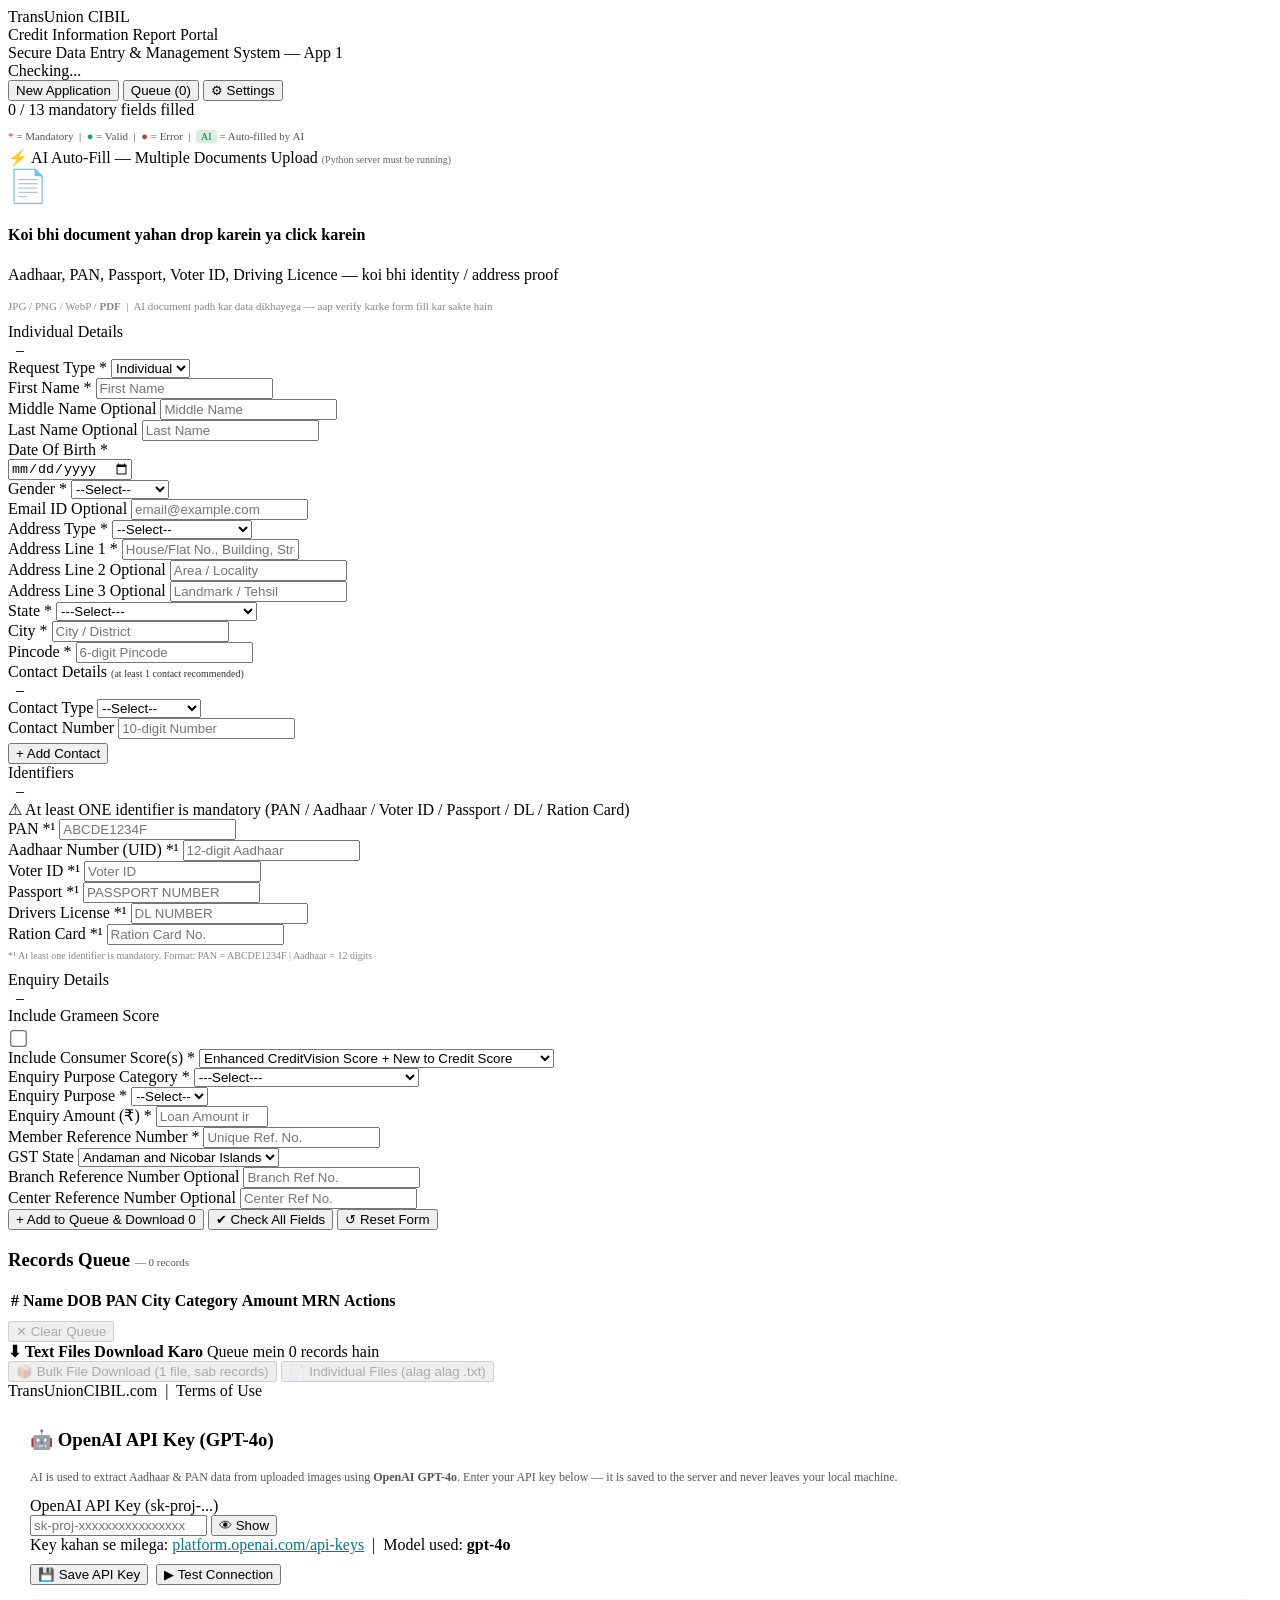
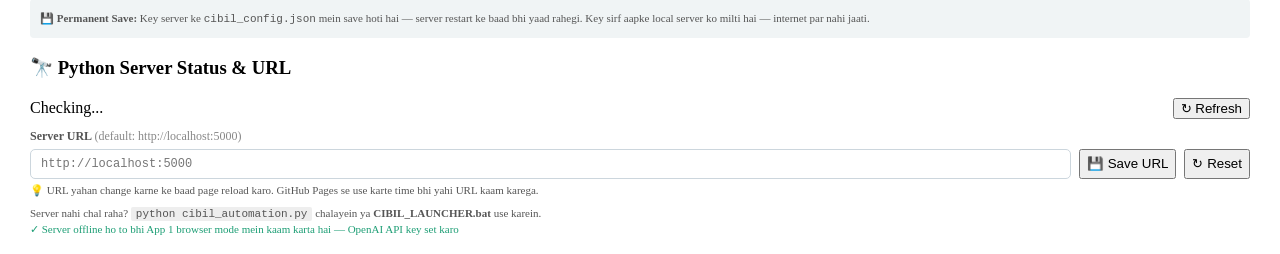
==== App1_CIBIL_Entry_Form.html @ ef6bb685 "Add files via upload" ====
﻿<!DOCTYPE html>
<html lang="en">
<head>
<meta charset="UTF-8">
<meta name="viewport" content="width=device-width, initial-scale=1.0">
<title>CIBIL Data Entry – App 1</title>
<link rel="stylesheet" href="css/common.css">
<link rel="stylesheet" href="css/app1.css">
</head>
<body>

<div class="login-gate-overlay" id="loginGate" style="display:none">
  <div class="login-gate-box">
    <h2>CIBIL Portal Login</h2>
    <p>App 2 mein login karein, phir yahan continue karein.</p>
    <div class="gate-steps">
      <div class="gate-step" id="gs1"><span class="gs-icon">&#128421;</span><span class="gs-label">Flask Server</span><span class="gs-msg" id="gs1msg">Checking...</span></div>
      <div class="gate-step" id="gs2"><span class="gs-icon">&#128274;</span><span class="gs-label">CIBIL Login</span><span class="gs-msg" id="gs2msg">Waiting...</span></div>
      <div class="gate-step" id="gs3"><span class="gs-icon">&#128241;</span><span class="gs-label">OTP</span><span class="gs-msg" id="gs3msg">Waiting...</span></div>
      <div class="gate-step" id="gs4"><span class="gs-icon">&#10003;</span><span class="gs-label">Ready</span><span class="gs-msg" id="gs4msg">Waiting...</span></div>
    </div>
    <p class="gate-hint" id="gateHint">Chrome window mein OTP enter karein.</p>
    <div class="gate-btns">
      <button class="btn-gate-skip" onclick="skipLoginGate()">Skip / Offline Mode</button>
      <button class="btn-gate-manual" onclick="skipLoginGate()" id="gateManualBtn" style="display:none">Continue to Form</button>
    </div>
  </div>
</div>

<div class="topbar">
  <div class="topbar-brand">
    <div class="topbar-logo-box">
      <span class="logo-text">TransUnion</span>
      <span class="logo-sub">CIBIL</span>
    </div>
    <div>
      <div class="brand-title">Credit Information Report Portal</div>
      <div class="brand-sub">Secure Data Entry &amp; Management System — App 1</div>
    </div>
  </div>
  <div id="srvBadge" class="srv-badge srv-chk"><div class="dot"></div> Checking...</div>
</div>

<div class="navbar">
  <div class="nav-left">
    <button class="active" id="navForm" onclick="showTab('form')">New Application</button>
    <button id="navQueue" onclick="showTab('queue');scrollToQueue()">Queue (<span id="qCount">0</span>)</button>
    <button id="navSettings" onclick="showTab('settings')">&#9881; Settings</button>
  </div>
</div>

<div class="content">

  <!-- ── VALIDATION SUMMARY BAR ── -->
  <div class="val-bar" id="valBar">
    <div class="val-progress-wrap">
      <div class="val-progress" id="valProgress" style="width:0%"></div>
    </div>
    <span class="val-count err" id="valCount">0 / 13 mandatory fields filled</span>
    <button class="toggle-err-btn" id="toggleErrBtn" onclick="toggleErrList()" style="display:none">▼ Show errors</button>
    <div class="val-errors-list" id="valErrList"></div>
  </div>

  <p style="font-size:11px;color:#555;margin-bottom:6px">
    <span style="color:#c0392b">*</span> = Mandatory &nbsp;|&nbsp;
    <span style="color:#1D9E75">●</span> = Valid &nbsp;|&nbsp;
    <span style="color:#c0392b">●</span> = Error &nbsp;|&nbsp;
    <span style="background:#d4efdf;color:#1a6b3a;padding:1px 5px;border-radius:3px;font-size:10px">AI</span> = Auto-filled by AI
  </p>

  <!-- ══════════════════════════════════════════
       AI DOCUMENT UPLOAD PANEL
  ════════════════════════════════════════════ -->
  <div class="ai-panel">
    <div class="ai-panel-title" style="justify-content:space-between">
      <span>&#9889; AI Auto-Fill &mdash; Multiple Documents Upload
        <span style="font-size:10px;font-weight:400;color:#666">(Python server must be running)</span>
      </span>
      <div style="display:flex;gap:6px;align-items:center">
        <button class="merge-trigger-btn" id="aiMergeBtn" onclick="openMergePanel()" style="display:none"
          title="Multiple documents se best data ek jagah compare karke form fill karo">
          &#128256; Smart Merge
          <span id="aiMergeBadge" style="background:rgba(255,255,255,.25);border-radius:8px;padding:1px 6px;font-size:10px"></span>
        </button>
        <button class="ai-clear-btn" onclick="clearAIFiles()" id="aiClearBtn" style="display:none">&#10005; Clear All</button>
      </div>
    </div>

    <!-- Drop Zone -->
    <label class="ai-drop-zone" id="aiDropZone" for="aiFileInput">
      <div style="font-size:32px;margin-bottom:4px">&#128196;</div>
      <h4>Koi bhi document yahan drop karein ya click karein</h4>
      <p>Aadhaar, PAN, Passport, Voter ID, Driving Licence &mdash; koi bhi identity / address proof</p>
      <p style="margin-top:4px;font-size:11px;color:#888">JPG / PNG / WebP / <strong>PDF</strong> &nbsp;|&nbsp; AI document padh kar data dikhayega &mdash; aap verify karke form fill kar sakte hain</p>
      <input type="file" id="aiFileInput" multiple accept=".jpg,.jpeg,.png,.webp,.gif,.bmp,.heic,.heif,.pdf" style="display:none">
    </label>

    <!-- File list -->
    <div class="ai-file-list" id="aiFileList"></div>

    <!-- Smart Merge Panel (rendered dynamically by JS) -->
    <div id="aiMergePanel" class="ai-merge-panel"></div>
  </div>

  <!-- ══════════════════════════════════════════
       SECTION 1 – INDIVIDUAL DETAILS
  ════════════════════════════════════════════ -->
  <div class="section">
    <div class="section-header" onclick="toggle('s1')">
      Individual Details
      <div style="display:flex;align-items:center;gap:8px">
        <span class="sec-err-badge" id="s1badge"></span>
        <span class="sec-icon" id="s1icon">–</span>
      </div>
    </div>
    <div class="section-body" id="s1">

      <div class="row col-3">
        <div class="field" id="f_request_type">
          <label>Request Type <span class="req">*</span><span class="valid-ico" id="vi_request_type"></span></label>
          <select id="request_type" onchange="validate('request_type')">
            <option value="Individual">Individual</option>
            <option value="Entity">Entity</option>
          </select>
          <span class="field-err" id="e_request_type"></span>
        </div>
      </div>

      <div class="row col-3">
        <div class="field" id="f_first_name">
          <label>First Name <span class="req">*</span><span class="valid-ico" id="vi_first_name"></span></label>
          <input type="text" id="first_name" placeholder="First Name" maxlength="50"
            oninput="liveValidate('first_name')" onblur="validate('first_name')">
          <span class="field-err" id="e_first_name"></span>
        </div>
        <div class="field" id="f_middle_name">
          <label>Middle Name <span class="opt-tag">Optional</span><span class="valid-ico" id="vi_middle_name"></span></label>
          <input type="text" id="middle_name" placeholder="Middle Name" maxlength="50"
            oninput="liveValidate('middle_name')" onblur="validate('middle_name')">
          <span class="field-err" id="e_middle_name"></span>
        </div>
        <div class="field" id="f_last_name">
          <label>Last Name <span class="opt-tag">Optional</span><span class="valid-ico" id="vi_last_name"></span></label>
          <input type="text" id="last_name" placeholder="Last Name" maxlength="50"
            oninput="liveValidate('last_name')" onblur="validate('last_name')">
          <span class="field-err" id="e_last_name"></span>
        </div>
      </div>

      <div class="row col-3">
        <div class="field" id="f_dob">
          <label>Date Of Birth <span class="req">*</span><span class="valid-ico" id="vi_dob"></span></label>
          <div class="dob-wrap">
            <input type="date" id="dob_cal" max="" onchange="syncDOB()" style="flex:1">
            <span class="dob-fmt" id="dob_display"></span>
          </div>
          <input type="hidden" id="dob">
          <span class="field-err" id="e_dob"></span>
        </div>
        <div class="field" id="f_gender">
          <label>Gender <span class="req">*</span><span class="valid-ico" id="vi_gender"></span></label>
          <select id="gender" onchange="validate('gender')">
            <option value="">--Select--</option>
            <option>Male</option><option>Female</option><option>Transgender</option>
          </select>
          <span class="field-err" id="e_gender"></span>
        </div>
        <div class="field" id="f_email">
          <label>Email ID <span class="opt-tag">Optional</span><span class="valid-ico" id="vi_email"></span></label>
          <input type="email" id="email" placeholder="email@example.com" maxlength="100"
            oninput="liveValidate('email')" onblur="validate('email')">
          <span class="field-err" id="e_email"></span>
        </div>
      </div>

      <div class="row col-1">
        <div class="field" id="f_address_type">
          <label>Address Type <span class="req">*</span><span class="valid-ico" id="vi_address_type"></span></label>
          <select id="address_type" style="max-width:280px" onchange="validate('address_type')">
            <option value="">--Select--</option>
            <option value="01">Permanent Address</option>
            <option value="02">Residence Address</option>
            <option value="03">Office Address</option>
            <option value="04">Not Categorized</option>
            <option value="05">Temporary Address</option>
          </select>
          <span class="field-err" id="e_address_type"></span>
        </div>
      </div>

      <div class="row col-3">
        <div class="field" id="f_addr1">
          <label>Address Line 1 <span class="req">*</span><span class="valid-ico" id="vi_addr1"></span></label>
          <input type="text" id="addr1" placeholder="House/Flat No., Building, Street" maxlength="100"
            oninput="liveValidate('addr1')" onblur="validate('addr1')">
          <span class="field-err" id="e_addr1"></span>
        </div>
        <div class="field" id="f_addr2">
          <label>Address Line 2 <span class="opt-tag">Optional</span><span class="valid-ico" id="vi_addr2"></span></label>
          <input type="text" id="addr2" placeholder="Area / Locality" maxlength="100"
            oninput="liveValidate('addr2')" onblur="validate('addr2')">
          <span class="field-err" id="e_addr2"></span>
        </div>
        <div class="field" id="f_addr3">
          <label>Address Line 3 <span class="opt-tag">Optional</span><span class="valid-ico" id="vi_addr3"></span></label>
          <input type="text" id="addr3" placeholder="Landmark / Tehsil" maxlength="100"
            oninput="liveValidate('addr3')" onblur="validate('addr3')">
          <span class="field-err" id="e_addr3"></span>
        </div>
      </div>

      <div class="row col-3">
        <div class="field" id="f_state">
          <label>State <span class="req">*</span><span class="valid-ico" id="vi_state"></span></label>
          <select id="state" onchange="validate('state')">
            <option value="">---Select---</option>
            <option value="35">Andaman and Nicobar Islands</option><option value="28">Andhra Pradesh</option>
            <option value="12">Arunachal Pradesh</option><option value="18">Assam</option>
            <option value="10">Bihar</option><option value="22">Chandigarh</option>
            <option value="04">Chhattisgarh</option><option value="26">Dadra and Nagar Haveli</option>
            <option value="25">Daman and Diu</option><option value="30">Goa</option>
            <option value="24">Gujarat</option><option value="06">Haryana</option>
            <option value="02">Himachal Pradesh</option><option value="01">Jammu and Kashmir</option>
            <option value="20">Jharkhand</option><option value="29">Karnataka</option>
            <option value="32">Kerala</option><option value="31">Lakshadweep</option>
            <option value="23">Madhya Pradesh</option><option value="27">Maharashtra</option>
            <option value="14">Manipur</option><option value="17">Meghalaya</option>
            <option value="15">Mizoram</option><option value="13">Nagaland</option>
            <option value="07">New Delhi</option><option value="21">Orissa</option>
            <option value="34">Puducherry</option><option value="03">Punjab</option>
            <option value="08">Rajasthan</option><option value="11">Sikkim</option>
            <option value="33">Tamil Nadu</option><option value="36">Telangana</option>
            <option value="16">Tripura</option><option value="09">Uttar Pradesh</option>
            <option value="05">Uttarakhand</option><option value="19">West Bengal</option>
            <option value="38">Ladakh</option><option value="99">APO Address</option>
          </select>
          <span class="field-err" id="e_state"></span>
        </div>
        <div class="field" id="f_city">
          <label>City <span class="req">*</span><span class="valid-ico" id="vi_city"></span></label>
          <input type="text" id="city" placeholder="City / District" maxlength="50"
            oninput="liveValidate('city')" onblur="validate('city')">
          <span class="field-err" id="e_city"></span>
        </div>
        <div class="field" id="f_pincode">
          <label>Pincode <span class="req">*</span><span class="valid-ico" id="vi_pincode"></span></label>
          <input type="text" id="pincode" placeholder="6-digit Pincode" maxlength="6"
            oninput="this.value=this.value.replace(/\D/g,'');liveValidate('pincode')" onblur="validate('pincode')">
          <span class="field-err" id="e_pincode"></span>
        </div>
      </div>

    </div>
  </div>

  <!-- ══════════════════════════════════════════
       SECTION 2 – CONTACT DETAILS
  ════════════════════════════════════════════ -->
  <div class="section">
    <div class="section-header" onclick="toggle('s2')">
      Contact Details <span style="font-size:10px;font-weight:400;opacity:.8">(at least 1 contact recommended)</span>
      <div style="display:flex;align-items:center;gap:8px">
        <span class="sec-err-badge" id="s2badge"></span>
        <span class="sec-icon" id="s2icon">–</span>
      </div>
    </div>
    <div class="section-body" id="s2">
      <div id="contactsContainer">
        <div class="contact-row" data-idx="0">
          <div class="field" id="f_ctype_0">
            <label>Contact Type</label>
            <select class="ctype" onchange="validateContact(0)">
              <option value="">--Select--</option>
              <option>Mobile Phone</option><option>Home Phone</option><option>Office Phone</option>
            </select>
            <span class="field-err" id="e_ctype_0"></span>
          </div>
          <div class="field" id="f_cnum_0">
            <label>Contact Number</label>
            <input type="text" class="cnum" placeholder="10-digit Number" maxlength="15"
              oninput="this.value=this.value.replace(/\D/g,'');validateContact(0)" onblur="validateContact(0)">
            <span class="field-err" id="e_cnum_0"></span>
          </div>
          <div></div>
        </div>
      </div>
      <button class="btn btn-yellow small-btn" onclick="addContact()" style="margin-top:4px">+ Add Contact</button>
    </div>
  </div>

  <!-- ══════════════════════════════════════════
       SECTION 3 – IDENTIFIERS
  ════════════════════════════════════════════ -->
  <div class="section">
    <div class="section-header" onclick="toggle('s3')">
      Identifiers
      <div style="display:flex;align-items:center;gap:8px">
        <span class="sec-err-badge" id="s3badge"></span>
        <span class="sec-icon" id="s3icon">–</span>
      </div>
    </div>
    <div class="section-body" id="s3">

      <!-- Identifier requirement note -->
      <div class="id-note" id="idNote">
        ⚠ At least ONE identifier is mandatory (PAN / Aadhaar / Voter ID / Passport / DL / Ration Card)
      </div>

      <div class="id-grid">
        <div class="field" id="f_pan">
          <label>PAN <span class="req">*¹</span><span class="valid-ico" id="vi_pan"></span></label>
          <input type="text" id="pan" placeholder="ABCDE1234F" maxlength="10"
            style="text-transform:uppercase"
            oninput="this.value=this.value.toUpperCase();liveValidate('pan')" onblur="validate('pan')">
          <span class="field-err" id="e_pan"></span>
        </div>
        <div class="field" id="f_aadhaar">
          <label>Aadhaar Number (UID) <span class="req">*¹</span><span class="valid-ico" id="vi_aadhaar"></span></label>
          <input type="text" id="aadhaar" placeholder="12-digit Aadhaar" maxlength="12"
            oninput="this.value=this.value.replace(/\D/g,'');liveValidate('aadhaar')" onblur="validate('aadhaar')">
          <span class="field-err" id="e_aadhaar"></span>
        </div>
        <div class="field" id="f_voter_id">
          <label>Voter ID <span class="req">*¹</span><span class="valid-ico" id="vi_voter_id"></span></label>
          <input type="text" id="voter_id" placeholder="Voter ID" maxlength="20"
            oninput="liveValidate('voter_id')" onblur="validate('voter_id')">
          <span class="field-err" id="e_voter_id"></span>
        </div>
        <div class="field" id="f_passport">
          <label>Passport <span class="req">*¹</span><span class="valid-ico" id="vi_passport"></span></label>
          <input type="text" id="passport" placeholder="Passport Number" maxlength="15"
            style="text-transform:uppercase"
            oninput="this.value=this.value.toUpperCase();liveValidate('passport')" onblur="validate('passport')">
          <span class="field-err" id="e_passport"></span>
        </div>
        <div class="field" id="f_dl_number">
          <label>Drivers License <span class="req">*¹</span><span class="valid-ico" id="vi_dl_number"></span></label>
          <input type="text" id="dl_number" placeholder="DL Number" maxlength="20"
            style="text-transform:uppercase"
            oninput="this.value=this.value.toUpperCase();liveValidate('dl_number')" onblur="validate('dl_number')">
          <span class="field-err" id="e_dl_number"></span>
        </div>
        <div class="field" id="f_ration_card">
          <label>Ration Card <span class="req">*¹</span><span class="valid-ico" id="vi_ration_card"></span></label>
          <input type="text" id="ration_card" placeholder="Ration Card No." maxlength="20"
            oninput="liveValidate('ration_card')" onblur="validate('ration_card')">
          <span class="field-err" id="e_ration_card"></span>
        </div>
      </div>
      <p style="font-size:10px;color:#888;margin-top:5px">*¹ At least one identifier is mandatory. Format: PAN = ABCDE1234F | Aadhaar = 12 digits</p>
    </div>
  </div>

  <!-- ══════════════════════════════════════════
       SECTION 4 – ENQUIRY DETAILS
  ════════════════════════════════════════════ -->
  <div class="section">
    <div class="section-header" onclick="toggle('s4')">
      Enquiry Details
      <div style="display:flex;align-items:center;gap:8px">
        <span class="sec-err-badge" id="s4badge"></span>
        <span class="sec-icon" id="s4icon">–</span>
      </div>
    </div>
    <div class="section-body" id="s4">

      <div class="row col-2">
        <div class="field">
          <label>Include Grameen Score</label>
          <div style="margin-top:4px"><input type="checkbox" id="grameen_score" style="width:auto;transform:scale(1.3)"></div>
        </div>
        <div class="field" id="f_consumer_score">
          <label>Include Consumer Score(s) <span class="req">*</span><span class="valid-ico" id="vi_consumer_score"></span></label>
          <select id="consumer_score" onchange="validate('consumer_score')">
            <option value="">--Select--</option>
            <option value="28">Enhanced CreditVision Score with this report</option>
            <option value="30" selected>Enhanced CreditVision Score + New to Credit Score</option>
            <option value="29">Enhanced CreditVision Score + Personal Loan Score</option>
            <option value="31">Enhanced CreditVision + Personal Loan + New to Credit</option>
            <option value="00">Do not include any score</option>
          </select>
          <span class="field-err" id="e_consumer_score"></span>
        </div>
      </div>

      <div class="row col-2">
        <div class="field" id="f_enq_category">
          <label>Enquiry Purpose Category <span class="req">*</span><span class="valid-ico" id="vi_enq_category"></span></label>
          <select id="enq_category" onchange="updatePurpose();validate('enq_category')">
            <option value="">---Select---</option>
            <option value="1,1">Agriculture &amp; PSL Loans</option>
            <option value="2,1">Auto or Two/Three Wheeler Loans</option>
            <option value="3,1">Business or Commercial Loans</option>
            <option value="4,0">Dispute Redressal</option>
            <option value="5,0">Housing or Property Loans</option>
            <option value="6,1">Loans Against Collateral</option>
            <option value="8,0">Others</option>
            <option value="9,0">Personal or Consumer Loans</option>
          </select>
          <span class="field-err" id="e_enq_category"></span>
        </div>
        <div class="field" id="f_enq_purpose">
          <label>Enquiry Purpose <span class="req">*</span><span class="valid-ico" id="vi_enq_purpose"></span></label>
          <select id="enq_purpose" onchange="validate('enq_purpose')">
            <option value="">--Select--</option>
          </select>
          <span class="field-err" id="e_enq_purpose"></span>
        </div>
      </div>

      <div class="row col-2">
        <div class="field" id="f_enq_amount">
          <label>Enquiry Amount (₹) <span class="req">*</span><span class="valid-ico" id="vi_enq_amount"></span></label>
          <input type="number" id="enq_amount" placeholder="Loan Amount in INR" min="1" max="9999999999"
            oninput="liveValidate('enq_amount')" onblur="validate('enq_amount')">
          <span class="field-err" id="e_enq_amount"></span>
        </div>
        <div class="field" id="f_mrn">
          <label>Member Reference Number <span class="req">*</span><span class="valid-ico" id="vi_mrn"></span></label>
          <input type="text" id="mrn" placeholder="Unique Ref. No." maxlength="50"
            oninput="liveValidate('mrn')" onblur="validate('mrn')">
          <span class="field-err" id="e_mrn"></span>
        </div>
      </div>

      <div class="row col-3">
        <div class="field" id="f_gst_state">
          <label>GST State <span class="valid-ico" id="vi_gst_state"></span></label>
          <select id="gst_state">
            <option value="35" selected>Andaman and Nicobar Islands</option>
            <option value="28">Andhra Pradesh</option><option value="12">Arunachal Pradesh</option>
            <option value="18">Assam</option><option value="10">Bihar</option>
            <option value="22">Chandigarh</option><option value="04">Chhattisgarh</option>
            <option value="26">Dadra and Nagar Haveli</option><option value="25">Daman and Diu</option>
            <option value="30">Goa</option><option value="24">Gujarat</option>
            <option value="06">Haryana</option><option value="02">Himachal Pradesh</option>
            <option value="01">Jammu and Kashmir</option><option value="20">Jharkhand</option>
            <option value="29">Karnataka</option><option value="32">Kerala</option>
            <option value="31">Lakshadweep</option><option value="23">Madhya Pradesh</option>
            <option value="27">Maharashtra</option><option value="14">Manipur</option>
            <option value="17">Meghalaya</option><option value="15">Mizoram</option>
            <option value="13">Nagaland</option><option value="07">New Delhi</option>
            <option value="21">Orissa</option><option value="34">Puducherry</option>
            <option value="03">Punjab</option><option value="08">Rajasthan</option>
            <option value="11">Sikkim</option><option value="33">Tamil Nadu</option>
            <option value="36">Telangana</option><option value="16">Tripura</option>
            <option value="09">Uttar Pradesh</option><option value="05">Uttarakhand</option>
            <option value="19">West Bengal</option><option value="38">Ladakh</option>
            <option value="99">APO Address</option>
          </select>
        </div>
        <div class="field" id="f_brn">
          <label>Branch Reference Number <span class="opt-tag">Optional</span></label>
          <input type="text" id="brn" placeholder="Branch Ref No." maxlength="50">
        </div>
        <div class="field" id="f_crn">
          <label>Center Reference Number <span class="opt-tag">Optional</span></label>
          <input type="text" id="crn" placeholder="Center Ref No." maxlength="50">
        </div>
      </div>

    </div>
  </div>

  <!-- ── ACTION BUTTONS ── -->
  <div class="actions-bar">
    <button class="btn btn-yellow" id="submitBtn" onclick="addToQueue()">
      + Add to Queue &amp; Download
      <span class="err-count-badge" id="errCountBadge">0</span>
    </button>
    <button class="btn btn-teal" onclick="validateAll(true)">✔ Check All Fields</button>
    <button class="btn btn-teal" onclick="resetForm()">↺ Reset Form</button>
  </div>
  <div id="globalMsg"></div>

  <!-- ── QUEUE TABLE ── -->
  <div class="queue-section" id="queueSection">
    <h3>Records Queue <span id="recordCount" style="font-weight:400;font-size:11px;color:#555">— 0 records</span></h3>
    <div style="overflow-x:auto">
      <table class="queue-table">
        <thead><tr>
          <th>#</th><th>Name</th><th>DOB</th><th>PAN</th><th>City</th>
          <th>Category</th><th>Amount</th><th>MRN</th><th>Actions</th>
        </tr></thead>
        <tbody id="queueBody"></tbody>
      </table>
    </div>
    <p id="emptyQueue" style="text-align:center;padding:14px;color:#999;display:none">No records yet.</p>
    <div class="actions-bar" style="margin-top:8px">
      <button class="btn btn-red" onclick="clearQueue()" id="clrBtn" disabled>✕ Clear Queue</button>
    </div>
  </div>

  <!-- ── DOWNLOAD BANNER ── -->
  <div class="download-banner" id="downloadBanner">
    <div class="dl-info">
      <strong>&#11015; Text Files Download Karo</strong>
      <span id="dlBannerCount">Queue mein 0 records hain</span>
    </div>
    <div class="dl-btns">
      <button class="btn-download-all" id="dlAllBtn" onclick="downloadAll()" disabled>
        &#128230; Bulk File Download (1 file, sab records)
      </button>
      <button class="btn-download-indiv" id="dlIndivBtn" onclick="downloadAllIndividual()" disabled>
        &#128196; Individual Files (alag alag .txt)
      </button>
    </div>
  </div>

</div>
<div class="footer">TransUnionCIBIL.com &nbsp;|&nbsp; Terms of Use</div>

<script src="js/config.js"></script>
<script src="js/app1.js"></script>

<!-- ══════════════ SETTINGS PANEL ══════════════ -->
<div id="settingsPanel" style="max-width:1220px;margin:0 auto;padding:10px 14px">

  <div class="settings-card">
    <h3>&#129302; OpenAI API Key (GPT-4o)</h3>
    <p style="font-size:12px;color:#555;margin-bottom:12px">
      AI is used to extract Aadhaar &amp; PAN data from uploaded images using <strong>OpenAI GPT-4o</strong>.
      Enter your API key below — it is saved to the server and never leaves your local machine.
    </p>

    <!-- Saved key bar -->
    <div id="savedKeyBar" style="display:none;align-items:center;gap:10px;background:#e8f7f0;border:1px solid #1D9E75;border-radius:5px;padding:8px 12px;font-size:12px;color:#1a6b3a;margin-bottom:12px">
      <span id="savedKeyText"></span>
      <span style="margin-left:auto;font-size:11px;color:#555">Naya key dalne ke liye neeche field mein type karein</span>
    </div>

    <div class="api-field">
      <label>OpenAI API Key (sk-proj-...)</label>
      <div class="api-input-row">
        <input type="password" id="openaiKeyInput" placeholder="sk-proj-xxxxxxxxxxxxxxxx" autocomplete="off">
        <button class="show-key-btn" onclick="toggleKeyVis('openaiKeyInput',this)">&#128065; Show</button>
      </div>
      <div class="api-hint">
        Key kahan se milega: <a href="https://platform.openai.com/api-keys" target="_blank" style="color:#007B8A">platform.openai.com/api-keys</a>
        &nbsp;|&nbsp; Model used: <strong>gpt-4o</strong>
      </div>
    </div>

    <!-- Status row -->
    <div id="apiStatusRow" class="api-status-row api-idle" style="display:none">
      <span id="apiStatusText">–</span>
    </div>

    <!-- Action buttons -->
    <div style="display:flex;gap:8px;margin-top:10px;flex-wrap:wrap;align-items:center">
      <button class="save-api-btn" onclick="saveApiKey()">&#128190; Save API Key</button>
      <button class="test-api-btn" onclick="testApiKey()">&#9654; Test Connection</button>
      <span id="saveMsg" style="font-size:12px;color:#1D9E75;display:none">&#10003; Saved!</span>
    </div>

    <div style="background:#f0f4f5;border-radius:4px;padding:10px;margin-top:14px;font-size:11px;color:#555;line-height:1.7">
      <strong>&#128190; Permanent Save:</strong> Key server ke <code>cibil_config.json</code> mein save hoti hai — server restart ke baad bhi yaad rahegi.
      Key sirf aapke local server ko milti hai — internet par nahi jaati.
    </div>
  </div>

  <!-- Server Status card -->
  <div class="settings-card">
    <h3>&#128301; Python Server Status &amp; URL</h3>
    <div style="display:flex;align-items:center;gap:10px;flex-wrap:wrap;margin-bottom:10px">
      <div id="settSrvStatus" class="api-status-row api-idle" style="flex:1;min-width:200px">Checking...</div>
      <button class="test-api-btn" onclick="checkServerSettings()">&#8635; Refresh</button>
    </div>

    <!-- Server URL setting -->
    <div style="margin-bottom:10px">
      <label style="font-size:12px;font-weight:600;color:#555;display:block;margin-bottom:5px">
        Server URL <span style="font-weight:400;color:#888">(default: http://localhost:5000)</span>
      </label>
      <div style="display:flex;gap:8px;flex-wrap:wrap">
        <input type="text" id="serverUrlSetting" placeholder="http://localhost:5000"
               style="flex:1;min-width:200px;padding:7px 10px;border:1.5px solid #ccd6dd;border-radius:5px;font-size:12px;font-family:monospace">
        <button class="save-api-btn" onclick="saveServerUrlSetting()">&#128190; Save URL</button>
        <button class="test-api-btn" onclick="resetServerUrl()">&#8635; Reset</button>
      </div>
      <div style="margin-top:5px;font-size:11px;color:#555">
        &#128161; URL yahan change karne ke baad page reload karo. GitHub Pages se use karte time bhi yahi URL kaam karega.
      </div>
    </div>

    <div style="font-size:11px;color:#555">
      Server nahi chal raha? <code style="background:#eee;padding:1px 5px;border-radius:2px">python cibil_automation.py</code> chalayein ya <strong>CIBIL_LAUNCHER.bat</strong> use karein.<br>
      <span style="color:#1D9E75;margin-top:3px;display:block">&#10003; Server offline ho to bhi App 1 browser mode mein kaam karta hai — OpenAI API key set karo</span>
    </div>
  </div>

</div>
<!-- ══════════════ /SETTINGS PANEL ══════════════ -->

</body>
</html>
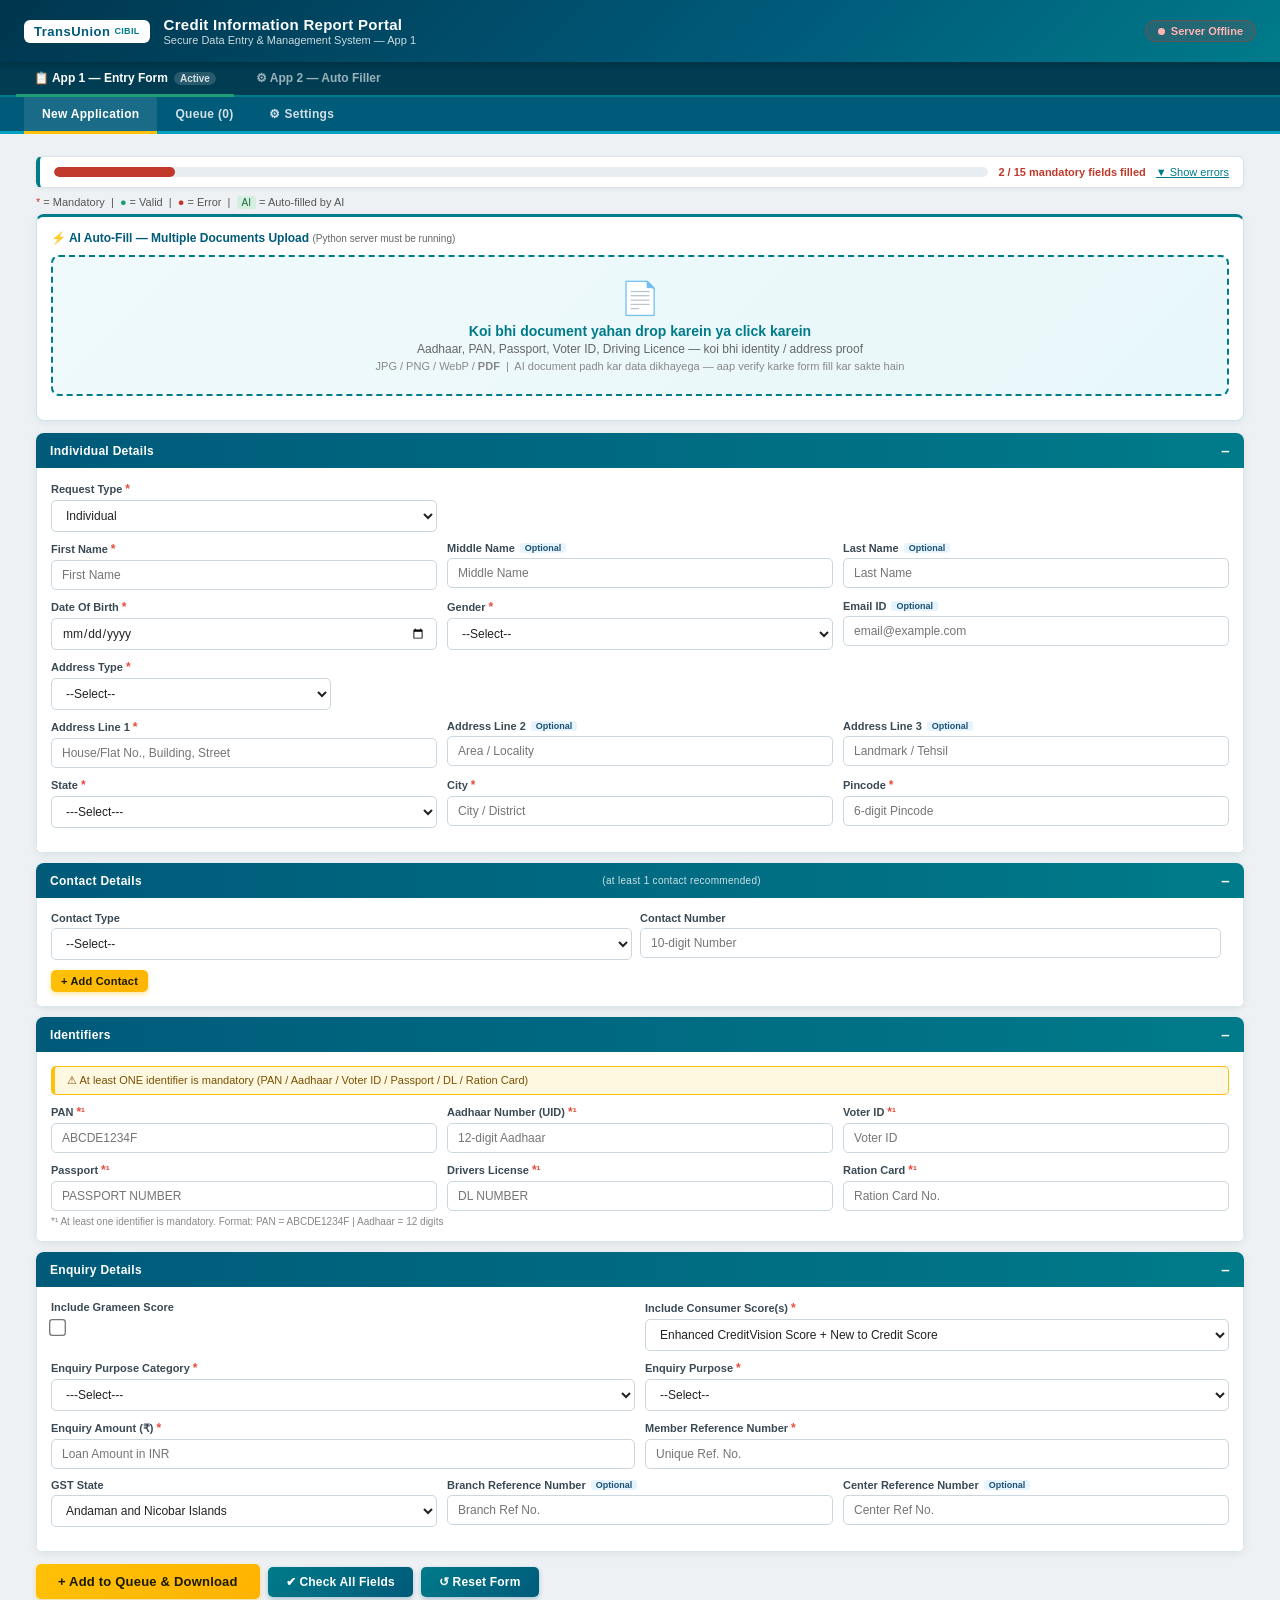
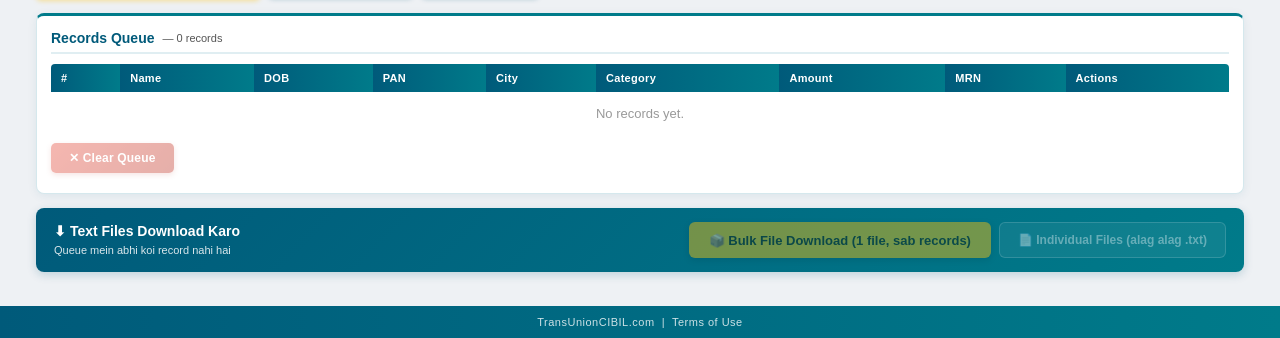
==== commit 05e60287: "Feature: App1→App2 direct data push, tab switcher, no auto-download - Remove auto-download on addToQ" ====
--- a/App1_CIBIL_Entry_Form.html
+++ b/App1_CIBIL_Entry_Form.html
@@ -39,6 +39,17 @@
     </div>
   </div>
   <div id="srvBadge" class="srv-badge srv-chk"><div class="dot"></div> Checking...</div>
+</div>
+
+<div class="app-switcher">
+  <a href="App1_CIBIL_Entry_Form.html" class="active">
+    &#128203; App 1 &mdash; Entry Form
+    <span class="app-badge">Active</span>
+  </a>
+  <a href="App2_CIBIL_Auto_Filler.html" id="switchToApp2Tab">
+    &#9881; App 2 &mdash; Auto Filler
+    <span class="q-badge" id="app2QueueBadge" style="display:none">0</span>
+  </a>
 </div>
 
 <div class="navbar">
--- a/css/common.css
+++ b/css/common.css
@@ -0,0 +1,40 @@
+/* ─────────────────────────────────────────────
+   common.css  —  Shared base styles
+   CIBIL Generation Tool  |  App1 + App2
+───────────────────────────────────────────── */
+
+*{box-sizing:border-box;margin:0;padding:0}
+
+/* ── App Switcher Tabs (shown on both App1 & App2) ── */
+.app-switcher{
+  display:flex;background:#003d52;border-bottom:2px solid #007B8A;
+  padding:0 16px;gap:4px;
+}
+.app-switcher a{
+  display:inline-flex;align-items:center;gap:6px;
+  padding:9px 18px;font-size:12px;font-weight:700;
+  color:rgba(255,255,255,.6);text-decoration:none;
+  border-bottom:3px solid transparent;margin-bottom:-2px;
+  transition:color .2s,border-color .2s;white-space:nowrap;
+}
+.app-switcher a:hover{color:#fff;border-bottom-color:rgba(255,255,255,.3)}
+.app-switcher a.active{color:#fff;border-bottom-color:#1D9E75}
+.app-switcher .app-badge{
+  font-size:10px;padding:1px 6px;border-radius:10px;
+  background:rgba(255,255,255,.15);color:rgba(255,255,255,.8);
+  font-weight:600;
+}
+.app-switcher .q-badge{
+  min-width:18px;height:18px;border-radius:9px;
+  background:#1D9E75;color:#fff;font-size:10px;font-weight:700;
+  display:inline-flex;align-items:center;justify-content:center;padding:0 4px;
+}
+
+/* ── Spinner (used in App1 AI extract) ── */
+.spinner{
+  display:inline-block;width:12px;height:12px;
+  border:2px solid #ccc;border-top-color:#007B8A;
+  border-radius:50%;animation:spin .7s linear infinite;
+  vertical-align:middle;margin-right:3px
+}
+@keyframes spin{to{transform:rotate(360deg)}}
--- a/css/app1.css
+++ b/css/app1.css
@@ -0,0 +1,659 @@
+/* ─────────────────────────────────────────────
+   app1.css  —  App1: CIBIL Data Entry Form
+   TransUnion CIBIL Professional Theme
+───────────────────────────────────────────── */
+
+body {
+  font-family: 'Segoe UI', Arial, sans-serif;
+  background: #eef1f4;
+  color: #1a1a2e;
+  font-size: 13px;
+  min-height: 100vh;
+}
+
+/* ══════════════════════════════════════════
+   TOP BAR — CIBIL Brand Header
+══════════════════════════════════════════ */
+.topbar {
+  background: linear-gradient(135deg, #00364e 0%, #005a7a 60%, #007B8A 100%);
+  color: #fff;
+  padding: 0 24px;
+  display: flex;
+  align-items: center;
+  justify-content: space-between;
+  height: 62px;
+  box-shadow: 0 2px 8px rgba(0,0,0,.25);
+  position: sticky;
+  top: 0;
+  z-index: 100;
+}
+.topbar-brand {
+  display: flex;
+  align-items: center;
+  gap: 14px;
+}
+.topbar-logo-box {
+  background: #fff;
+  border-radius: 6px;
+  padding: 4px 10px;
+  display: flex;
+  align-items: center;
+  gap: 4px;
+}
+.topbar-logo-box .logo-text {
+  font-size: 13px;
+  font-weight: 900;
+  color: #005a7a;
+  letter-spacing: .5px;
+}
+.topbar-logo-box .logo-sub {
+  font-size: 9px;
+  color: #007B8A;
+  font-weight: 700;
+  letter-spacing: .3px;
+  display: block;
+  line-height: 1;
+}
+.topbar .brand-title {
+  font-size: 15px;
+  font-weight: 700;
+  letter-spacing: .3px;
+}
+.topbar .brand-sub {
+  font-size: 11px;
+  opacity: .8;
+  margin-top: 1px;
+}
+
+/* Server badge */
+.srv-badge {
+  display: inline-flex;
+  align-items: center;
+  gap: 6px;
+  font-size: 11px;
+  padding: 4px 12px;
+  border-radius: 20px;
+  border: 1px solid;
+  font-weight: 600;
+}
+.srv-ok  { background: rgba(29,158,117,.18); color: #a8ffd8; border-color: rgba(29,158,117,.4); }
+.srv-err { background: rgba(192,57,43,.18);  color: #ffb3b3; border-color: rgba(192,57,43,.4); }
+.srv-chk { background: rgba(255,193,7,.15);  color: #ffe082; border-color: rgba(255,193,7,.4); }
+.dot { width: 7px; height: 7px; border-radius: 50%; background: currentColor; flex-shrink: 0; }
+
+/* ══════════════════════════════════════════
+   NAVBAR
+══════════════════════════════════════════ */
+.navbar {
+  background: #005a7a;
+  padding: 0 24px;
+  display: flex;
+  align-items: center;
+  justify-content: space-between;
+  border-bottom: 3px solid #00a3c4;
+}
+.nav-left { display: flex; gap: 0; }
+.navbar button {
+  background: none;
+  border: none;
+  color: rgba(255,255,255,.82);
+  padding: 10px 18px;
+  cursor: pointer;
+  font-size: 12px;
+  font-weight: 600;
+  letter-spacing: .3px;
+  border-bottom: 3px solid transparent;
+  margin-bottom: -3px;
+  transition: all .2s;
+}
+.navbar button:hover { color: #fff; background: rgba(255,255,255,.08); }
+.navbar button.active {
+  color: #fff;
+  border-bottom-color: #FFC107;
+  background: rgba(255,255,255,.1);
+}
+
+/* ══════════════════════════════════════════
+   CONTENT WRAPPER
+══════════════════════════════════════════ */
+.content {
+  max-width: 1240px;
+  margin: 0 auto;
+  padding: 14px 16px;
+}
+
+/* ══════════════════════════════════════════
+   VALIDATION SUMMARY BAR
+══════════════════════════════════════════ */
+.val-bar {
+  display: flex;
+  align-items: center;
+  gap: 10px;
+  background: #fff;
+  border: 1px solid #dce3ea;
+  border-left: 4px solid #007B8A;
+  border-radius: 6px;
+  padding: 9px 14px;
+  margin: 8px 0;
+  flex-wrap: wrap;
+  box-shadow: 0 1px 4px rgba(0,0,0,.06);
+}
+.val-progress-wrap {
+  flex: 1;
+  min-width: 180px;
+  background: #e8edf2;
+  border-radius: 8px;
+  height: 10px;
+  overflow: hidden;
+}
+.val-progress {
+  height: 100%;
+  border-radius: 8px;
+  background: #c0392b;
+  transition: width .3s, background .3s;
+}
+.val-progress.good { background: #1D9E75; }
+.val-progress.mid  { background: #e67e22; }
+.val-count { font-size: 11px; font-weight: 700; white-space: nowrap; }
+.val-count.err { color: #c0392b; }
+.val-count.ok  { color: #1D9E75; }
+.val-errors-list { width: 100%; display: none; margin-top: 4px; }
+.val-errors-list.show { display: block; }
+.val-err-item { font-size: 11px; color: #c0392b; cursor: pointer; padding: 1px 0; text-decoration: underline dotted; }
+.val-err-item:hover { color: #922b21; }
+.toggle-err-btn { font-size: 11px; color: #007B8A; cursor: pointer; white-space: nowrap; text-decoration: underline; background: none; border: none; }
+
+/* ══════════════════════════════════════════
+   AI UPLOAD PANEL
+══════════════════════════════════════════ */
+.ai-panel {
+  background: #fff;
+  border: 1px solid #cce4ea;
+  border-top: 3px solid #007B8A;
+  border-radius: 8px;
+  padding: 14px;
+  margin-bottom: 12px;
+  box-shadow: 0 2px 8px rgba(0,91,122,.08);
+}
+.ai-panel-title {
+  display: flex;
+  align-items: center;
+  gap: 7px;
+  font-size: 12px;
+  font-weight: 700;
+  color: #005a7a;
+  margin-bottom: 10px;
+}
+
+/* Drop Zone */
+.ai-drop-zone {
+  display: block;
+  border: 2px dashed #007B8A;
+  border-radius: 8px;
+  padding: 22px 16px;
+  text-align: center;
+  background: linear-gradient(135deg, #f0fafc 0%, #e8f7fa 100%);
+  cursor: pointer;
+  transition: background .2s, border-color .2s;
+  user-select: none;
+}
+.ai-drop-zone:hover, .ai-drop-zone.drag-over {
+  background: #d4eff5;
+  border-color: #005566;
+}
+.ai-drop-zone h4 { color: #007B8A; font-size: 14px; margin: 6px 0 3px; }
+.ai-drop-zone p { color: #666; font-size: 12px; }
+
+/* File list */
+.ai-file-list { display: flex; flex-direction: column; gap: 8px; margin-top: 10px; }
+.ai-file-row {
+  background: #fff;
+  border: 1px solid #cce4e8;
+  border-radius: 8px;
+  padding: 8px 10px;
+  display: flex;
+  flex-direction: column;
+  gap: 0;
+}
+.ai-row-top { display: flex; align-items: center; gap: 10px; }
+.ai-file-thumb {
+  flex-shrink: 0; width: 52px; height: 40px;
+  border-radius: 4px; overflow: hidden;
+  background: #eee; display: flex; align-items: center; justify-content: center;
+}
+.ai-thumb-img { width: 100%; height: 100%; object-fit: cover; }
+.ai-file-info { flex: 1; min-width: 0; }
+.ai-file-name { font-size: 11px; font-weight: 700; color: #333; white-space: nowrap; overflow: hidden; text-overflow: ellipsis; margin-bottom: 2px; }
+.ai-doc-type-badge { font-size: 10px; color: #007B8A; font-weight: 600; }
+.ai-file-status { min-width: 130px; text-align: right; font-size: 11px; }
+.ai-remove-btn { background: none; border: none; color: #c0392b; font-size: 15px; cursor: pointer; padding: 2px 5px; flex-shrink: 0; }
+.ai-clear-btn { background: none; border: 1px solid #c0392b; color: #c0392b; border-radius: 3px; padding: 3px 10px; font-size: 11px; cursor: pointer; }
+
+/* Status badges */
+.ai-status { padding: 3px 9px; border-radius: 10px; font-weight: 700; font-size: 11px; display: inline-flex; align-items: center; gap: 4px; }
+.ai-queued      { background: #f0f0f0; color: #666; }
+.ai-extracting  { background: #fef5e7; color: #9a5a00; }
+.ai-preview-badge { background: #fff3cd; color: #7a5a00; }
+.ai-done        { background: #d4efdf; color: #1a6b3a; }
+.ai-error       { background: #fde8e8; color: #922b21; }
+
+/* Preview Panel */
+.ai-preview {
+  background: #f7fcfe;
+  border: 1px solid #a8d8e2;
+  border-radius: 6px;
+  padding: 12px 14px;
+  margin-top: 10px;
+}
+.ai-preview-title { font-size: 11px; font-weight: 700; color: #007B8A; margin-bottom: 8px; }
+.ai-preview-grid { display: grid; grid-template-columns: repeat(auto-fill, minmax(190px, 1fr)); gap: 5px; margin-bottom: 10px; }
+.ai-preview-field { background: #fff; border: 1px solid #d0eaf0; border-radius: 4px; padding: 5px 8px; }
+.ai-preview-label { font-size: 9px; color: #888; display: block; margin-bottom: 1px; text-transform: uppercase; letter-spacing: .4px; }
+.ai-preview-value { font-size: 12px; color: #222; font-weight: 700; word-break: break-all; display: block; }
+.ai-preview-actions { display: flex; gap: 8px; flex-wrap: wrap; margin-top: 4px; }
+.ai-confirm-btn { background: #1D9E75; color: #fff; border: none; border-radius: 5px; padding: 7px 18px; font-size: 12px; font-weight: 700; cursor: pointer; }
+.ai-confirm-btn:hover { background: #178a63; }
+.ai-retry-btn { background: #fff; color: #007B8A; border: 1.5px solid #007B8A; border-radius: 5px; padding: 7px 14px; font-size: 12px; font-weight: 700; cursor: pointer; }
+.ai-retry-btn:hover { background: #e8f7fa; }
+.ai-discard-btn { background: #fff; color: #c0392b; border: 1.5px solid #c0392b; border-radius: 5px; padding: 7px 14px; font-size: 12px; font-weight: 700; cursor: pointer; }
+.ai-discard-btn:hover { background: #fde8e8; }
+
+/* ══════════════════════════════════════════
+   COLLAPSIBLE SECTIONS
+══════════════════════════════════════════ */
+.section { margin-bottom: 10px; border-radius: 8px; overflow: hidden; box-shadow: 0 2px 8px rgba(0,0,0,.07); }
+.section-header {
+  background: linear-gradient(90deg, #005a7a 0%, #007B8A 100%);
+  color: #fff;
+  padding: 10px 14px;
+  font-size: 12px;
+  font-weight: 700;
+  display: flex;
+  justify-content: space-between;
+  align-items: center;
+  cursor: pointer;
+  user-select: none;
+  letter-spacing: .3px;
+}
+.section-header:hover { background: linear-gradient(90deg, #004b68 0%, #006b7a 100%); }
+.section-header .sec-icon { font-size: 15px; line-height: 1; }
+.section-header .sec-err-badge {
+  background: #e74c3c;
+  color: #fff;
+  border-radius: 10px;
+  padding: 1px 8px;
+  font-size: 10px;
+  font-weight: 700;
+  display: none;
+}
+.section-header .sec-err-badge.show { display: inline-block; }
+.section-body {
+  background: #fff;
+  border: 1px solid #d5e8ed;
+  border-top: none;
+  padding: 14px;
+}
+
+/* ══════════════════════════════════════════
+   FIELD GRID
+══════════════════════════════════════════ */
+.row { display: grid; gap: 10px; margin-bottom: 10px; }
+.col-3 { grid-template-columns: repeat(3, 1fr); }
+.col-2 { grid-template-columns: repeat(2, 1fr); }
+.col-1 { grid-template-columns: 1fr; }
+.id-grid { display: grid; grid-template-columns: repeat(3, 1fr); gap: 10px; }
+
+/* ══════════════════════════════════════════
+   FIELD BASE
+══════════════════════════════════════════ */
+.field { display: flex; flex-direction: column; }
+.field label {
+  font-size: 11px;
+  color: #3a4a55;
+  margin-bottom: 4px;
+  font-weight: 600;
+  display: flex;
+  align-items: center;
+  gap: 3px;
+}
+.field label .req { color: #e74c3c; font-size: 12px; }
+.field label .opt-tag {
+  background: #e8f4fd;
+  color: #1a5276;
+  border-radius: 3px;
+  padding: 0 5px;
+  font-size: 9px;
+  font-weight: 700;
+  margin-left: 2px;
+}
+.field label .valid-ico { margin-left: auto; font-size: 11px; display: none; }
+
+/* Input styles */
+.field input, .field select {
+  width: 100%;
+  padding: 7px 10px;
+  border: 1.5px solid #ccd6dd;
+  border-radius: 5px;
+  font-size: 12px;
+  background: #fff;
+  color: #222;
+  transition: border-color .2s, box-shadow .2s;
+  font-family: inherit;
+}
+.field input:focus, .field select:focus {
+  outline: none;
+  border-color: #007B8A;
+  box-shadow: 0 0 0 3px rgba(0,123,138,.12);
+}
+.field.valid input, .field.valid select, .field.valid input[type=date] {
+  border-color: #1D9E75 !important;
+  background: #f0fff8 !important;
+}
+.field.valid .valid-ico { display: inline; color: #1D9E75; }
+.field.invalid input, .field.invalid select, .field.invalid input[type=date] {
+  border-color: #e74c3c !important;
+  background: #fff8f8 !important;
+}
+.field.invalid .valid-ico { display: inline; color: #e74c3c; }
+.field input.ai-fill { border-color: #1D9E75; background: #f0fff5; animation: glow .8s ease; }
+@keyframes glow { 0% { box-shadow: 0 0 0 3px rgba(29,158,117,.4); } 100% { box-shadow: none; } }
+.field-err { font-size: 10px; color: #e74c3c; margin-top: 3px; min-height: 13px; line-height: 1.3; display: none; }
+.field.invalid .field-err { display: block; }
+
+/* DOB */
+.dob-wrap { display: flex; gap: 6px; align-items: center; }
+.dob-wrap input[type=date] { flex: 1; }
+.dob-fmt {
+  font-size: 10px; color: #1D9E75; font-weight: 700;
+  background: #e8f9f5; padding: 3px 8px; border-radius: 4px;
+  white-space: nowrap; display: none;
+}
+
+/* Identifier note */
+.id-note {
+  font-size: 11px;
+  color: #7a5000;
+  background: #fff8e1;
+  border: 1px solid #ffc107;
+  border-left: 4px solid #ffc107;
+  border-radius: 5px;
+  padding: 7px 12px;
+  margin-bottom: 10px;
+  display: flex;
+  align-items: center;
+  gap: 6px;
+}
+.id-note.ok { background: #e8f9f2; color: #155f3e; border-color: #1D9E75; border-left-color: #1D9E75; }
+
+/* Contact row */
+.contact-row { display: grid; grid-template-columns: 1fr 1fr auto; gap: 8px; align-items: start; margin-bottom: 6px; }
+
+/* ══════════════════════════════════════════
+   BUTTONS
+══════════════════════════════════════════ */
+.btn {
+  padding: 8px 18px;
+  border: none;
+  border-radius: 5px;
+  cursor: pointer;
+  font-size: 12px;
+  font-weight: 700;
+  transition: all .2s;
+  letter-spacing: .2px;
+  font-family: inherit;
+}
+.btn:disabled { opacity: .4; cursor: not-allowed; }
+
+.btn-yellow { background: linear-gradient(135deg, #FFC107, #FFB300); color: #1a1a00; box-shadow: 0 2px 5px rgba(255,193,7,.4); }
+.btn-yellow:hover:not(:disabled) { background: linear-gradient(135deg, #FFB300, #FFA000); box-shadow: 0 3px 8px rgba(255,193,7,.5); transform: translateY(-1px); }
+
+.btn-teal { background: linear-gradient(135deg, #007B8A, #005a7a); color: #fff; box-shadow: 0 2px 5px rgba(0,90,122,.3); }
+.btn-teal:hover:not(:disabled) { background: linear-gradient(135deg, #005a7a, #00445e); box-shadow: 0 3px 8px rgba(0,90,122,.4); transform: translateY(-1px); }
+
+.btn-red { background: linear-gradient(135deg, #e74c3c, #c0392b); color: #fff; box-shadow: 0 2px 5px rgba(192,57,43,.3); }
+.btn-red:hover:not(:disabled) { background: linear-gradient(135deg, #c0392b, #a93226); box-shadow: 0 3px 8px rgba(192,57,43,.4); transform: translateY(-1px); }
+
+.btn-green { background: linear-gradient(135deg, #1D9E75, #178060); color: #fff; box-shadow: 0 2px 5px rgba(29,158,117,.3); }
+.btn-green:hover:not(:disabled) { background: linear-gradient(135deg, #178060, #12694e); box-shadow: 0 3px 8px rgba(29,158,117,.4); transform: translateY(-1px); }
+
+.btn-orange { background: linear-gradient(135deg, #FF6B00, #e65c00); color: #fff; box-shadow: 0 2px 5px rgba(255,107,0,.35); }
+.btn-orange:hover:not(:disabled) { background: linear-gradient(135deg, #e65c00, #cc5200); box-shadow: 0 3px 8px rgba(255,107,0,.45); transform: translateY(-1px); }
+
+.small-btn { padding: 5px 10px; font-size: 11px; }
+.actions-bar { display: flex; gap: 8px; flex-wrap: wrap; margin: 12px 0 6px; align-items: center; }
+
+/* Submit button */
+#submitBtn { position: relative; padding: 10px 22px; font-size: 13px; }
+#submitBtn .err-count-badge {
+  position: absolute; top: -7px; right: -7px;
+  background: #e74c3c; color: #fff;
+  border-radius: 10px; padding: 1px 7px;
+  font-size: 10px; font-weight: 700; display: none;
+}
+#submitBtn.has-errors .err-count-badge { display: inline-block; }
+#submitBtn.all-ok { background: linear-gradient(135deg, #1D9E75, #178060); color: #fff; }
+
+/* ══════════════════════════════════════════
+   QUEUE TABLE
+══════════════════════════════════════════ */
+.queue-section {
+  background: #fff;
+  border: 1px solid #d5e8ed;
+  border-top: 3px solid #007B8A;
+  border-radius: 8px;
+  padding: 14px;
+  margin-top: 14px;
+  box-shadow: 0 2px 10px rgba(0,90,122,.08);
+}
+.queue-section h3 {
+  font-size: 14px;
+  color: #005a7a;
+  margin-bottom: 10px;
+  padding-bottom: 6px;
+  border-bottom: 2px solid #e0eef2;
+  display: flex;
+  align-items: center;
+  gap: 8px;
+}
+.queue-table { width: 100%; border-collapse: collapse; font-size: 11px; }
+.queue-table th {
+  background: linear-gradient(90deg, #005a7a, #007B8A);
+  color: #fff;
+  padding: 8px 10px;
+  text-align: left;
+  font-weight: 600;
+  letter-spacing: .3px;
+}
+.queue-table th:first-child { border-radius: 4px 0 0 0; }
+.queue-table th:last-child { border-radius: 0 4px 0 0; }
+.queue-table td { padding: 7px 10px; border-bottom: 1px solid #eef3f6; vertical-align: middle; }
+.queue-table tr:hover td { background: #f5f9fa; }
+.queue-table tr:last-child td { border-bottom: none; }
+
+/* ── Download All Banner ── */
+.download-banner {
+  background: linear-gradient(135deg, #005a7a 0%, #007B8A 100%);
+  border-radius: 8px;
+  padding: 14px 18px;
+  margin-top: 14px;
+  display: flex;
+  align-items: center;
+  justify-content: space-between;
+  flex-wrap: wrap;
+  gap: 10px;
+  box-shadow: 0 3px 10px rgba(0,90,122,.2);
+}
+.download-banner .dl-info {
+  color: #fff;
+}
+.download-banner .dl-info strong {
+  font-size: 14px;
+  display: block;
+  margin-bottom: 3px;
+}
+.download-banner .dl-info span {
+  font-size: 11px;
+  opacity: .85;
+}
+.download-banner .dl-btns { display: flex; gap: 8px; flex-wrap: wrap; }
+.btn-download-all {
+  background: #FFC107;
+  color: #1a1a00;
+  border: none;
+  border-radius: 6px;
+  padding: 10px 20px;
+  font-size: 13px;
+  font-weight: 700;
+  cursor: pointer;
+  transition: all .2s;
+  box-shadow: 0 2px 6px rgba(0,0,0,.2);
+  display: flex;
+  align-items: center;
+  gap: 7px;
+}
+.btn-download-all:hover:not(:disabled) {
+  background: #FFB300;
+  transform: translateY(-2px);
+  box-shadow: 0 4px 12px rgba(0,0,0,.25);
+}
+.btn-download-all:disabled { opacity: .45; cursor: not-allowed; transform: none; }
+.btn-download-indiv {
+  background: rgba(255,255,255,.15);
+  color: #fff;
+  border: 1.5px solid rgba(255,255,255,.4);
+  border-radius: 6px;
+  padding: 10px 18px;
+  font-size: 12px;
+  font-weight: 700;
+  cursor: pointer;
+  transition: all .2s;
+}
+.btn-download-indiv:hover:not(:disabled) {
+  background: rgba(255,255,255,.25);
+  transform: translateY(-1px);
+}
+.btn-download-indiv:disabled { opacity: .4; cursor: not-allowed; }
+
+/* ══════════════════════════════════════════
+   MESSAGES & FOOTER
+══════════════════════════════════════════ */
+#globalMsg { padding: 9px 14px; border-radius: 6px; font-size: 12px; display: none; margin-top: 8px; font-weight: 600; }
+.msg-ok  { background: #e8f9f2; color: #155f3e; border: 1px solid #1D9E75; border-left: 4px solid #1D9E75; }
+.msg-err { background: #fde8e8; color: #922b21; border: 1px solid #e74c3c; border-left: 4px solid #e74c3c; }
+.footer {
+  background: linear-gradient(90deg, #005a7a, #007B8A);
+  text-align: center;
+  padding: 10px 20px;
+  font-size: 11px;
+  color: rgba(255,255,255,.8);
+  margin-top: 20px;
+  letter-spacing: .5px;
+}
+
+/* ══════════════════════════════════════════
+   LOGIN GATE OVERLAY
+══════════════════════════════════════════ */
+.login-gate-overlay {
+  position: fixed; inset: 0;
+  background: rgba(0,30,45,.85);
+  z-index: 9999;
+  display: flex; align-items: center; justify-content: center;
+}
+.login-gate-box {
+  background: #fff;
+  border-radius: 12px;
+  padding: 30px 34px;
+  max-width: 520px;
+  width: 95%;
+  text-align: center;
+  box-shadow: 0 12px 50px rgba(0,0,0,.5);
+}
+.login-gate-box h2 { color: #005a7a; font-size: 18px; margin-bottom: 6px; }
+.login-gate-box p  { font-size: 13px; color: #555; margin-bottom: 20px; }
+.gate-steps { display: flex; gap: 0; justify-content: center; margin-bottom: 18px; flex-wrap: wrap; }
+.gate-step  { display: flex; flex-direction: column; align-items: center; gap: 3px; padding: 8px 14px; border-bottom: 3px solid #ddd; min-width: 90px; }
+.gate-step.active { border-color: #007B8A; }
+.gate-step.done   { border-color: #1D9E75; }
+.gate-step.error  { border-color: #e74c3c; }
+.gs-icon  { font-size: 20px; }
+.gs-label { font-size: 10px; font-weight: 700; color: #555; }
+.gs-msg   { font-size: 10px; color: #888; }
+.gate-hint { font-size: 12px; color: #1a5276; background: #e8f4fd; border: 1px solid #2980b9; border-radius: 5px; padding: 8px 12px; margin-bottom: 14px; }
+.gate-btns { display: flex; gap: 8px; justify-content: center; flex-wrap: wrap; }
+.btn-gate-skip   { background: #f4f4f4; border: 1px solid #ccc; border-radius: 5px; padding: 8px 18px; font-size: 12px; cursor: pointer; }
+.btn-gate-retry  { background: #007B8A; color: #fff; border: none; border-radius: 5px; padding: 8px 18px; font-size: 12px; cursor: pointer; }
+.btn-gate-manual { background: #1D9E75; color: #fff; border: none; border-radius: 5px; padding: 8px 18px; font-size: 12px; cursor: pointer; }
+
+/* ══════════════════════════════════════════
+   SETTINGS PANEL
+══════════════════════════════════════════ */
+#settingsPanel { display: none; max-width: 1240px; margin: 0 auto; padding: 14px 16px; }
+.settings-card {
+  background: #fff;
+  border: 1px solid #d5e8ed;
+  border-top: 3px solid #007B8A;
+  border-radius: 8px;
+  padding: 18px 20px;
+  margin-bottom: 14px;
+  box-shadow: 0 2px 8px rgba(0,90,122,.07);
+}
+.settings-card h3 { font-size: 13px; font-weight: 700; color: #005a7a; margin-bottom: 12px; padding-bottom: 8px; border-bottom: 1.5px solid #e0eef2; display: flex; align-items: center; gap: 8px; }
+.api-field { display: flex; flex-direction: column; gap: 4px; margin-bottom: 12px; }
+.api-field label { font-size: 11px; font-weight: 700; color: #444; }
+.api-field .api-input-row { display: flex; gap: 6px; align-items: center; }
+.api-field input[type=password], .api-field input[type=text] { flex: 1; padding: 8px 10px; border: 1.5px solid #ccd6dd; border-radius: 5px; font-size: 12px; font-family: monospace; }
+.api-field input:focus { outline: none; border-color: #007B8A; box-shadow: 0 0 0 3px rgba(0,123,138,.12); }
+.api-hint { font-size: 10px; color: #777; margin-top: 3px; }
+.api-status-row { display: flex; align-items: center; gap: 8px; padding: 8px 12px; border-radius: 5px; border: 1px solid; font-size: 12px; margin-top: 4px; }
+.api-ok   { background: #e8f9f2; color: #155f3e; border-color: #1D9E75; }
+.api-err  { background: #fde8e8; color: #922b21; border-color: #e74c3c; }
+.api-idle { background: #f4f6f8; color: #555; border-color: #ccd6dd; }
+.api-warn { background: #fff8e1; color: #7a5000; border-color: #FFC107; }
+.save-api-btn { background: linear-gradient(135deg, #007B8A, #005a7a); color: #fff; border: none; border-radius: 5px; padding: 7px 16px; font-size: 12px; font-weight: 700; cursor: pointer; }
+.save-api-btn:hover { background: linear-gradient(135deg, #005a7a, #003d54); }
+.test-api-btn { background: linear-gradient(135deg, #FFC107, #FFB300); color: #111; border: none; border-radius: 5px; padding: 7px 14px; font-size: 12px; font-weight: 700; cursor: pointer; }
+.test-api-btn:hover { background: linear-gradient(135deg, #FFB300, #FFA000); }
+.show-key-btn { background: #eef1f4; border: 1px solid #ccd6dd; border-radius: 4px; padding: 6px 10px; font-size: 11px; cursor: pointer; }
+#savedKeyBar { display: none; align-items: center; gap: 10px; background: #e8f9f2; border: 1px solid #1D9E75; border-radius: 5px; padding: 8px 12px; font-size: 12px; color: #155f3e; margin-bottom: 12px; }
+
+/* ══════════════════════════════════════════
+   SMART MERGE PANEL
+══════════════════════════════════════════ */
+.merge-trigger-btn { display: inline-flex; align-items: center; gap: 5px; background: #1D9E75; color: #fff; border: none; border-radius: 4px; padding: 4px 11px; font-size: 11px; font-weight: 700; cursor: pointer; }
+.merge-trigger-btn:hover { background: #178060; }
+.ai-merge-panel { display: none; border: 2px solid #007B8A; border-radius: 8px; margin-top: 12px; overflow: hidden; background: #fff; }
+.merge-header { background: linear-gradient(90deg, #005a7a, #007B8A); color: #fff; padding: 10px 14px; display: flex; align-items: center; justify-content: space-between; }
+.merge-header-title { font-size: 13px; font-weight: 700; display: flex; align-items: center; gap: 7px; }
+.merge-doc-count { background: rgba(255,255,255,.22); border-radius: 8px; padding: 2px 8px; font-size: 11px; font-weight: 600; }
+.merge-close-btn { background: rgba(255,255,255,.18); border: none; color: #fff; border-radius: 3px; padding: 3px 9px; cursor: pointer; font-size: 14px; }
+.merge-close-btn:hover { background: rgba(255,255,255,.32); }
+.merge-hint-bar { font-size: 11px; color: #555; padding: 7px 14px; background: #f0fafc; border-bottom: 1px solid #cce4e8; display: flex; align-items: center; gap: 6px; }
+.merge-table { padding: 0; }
+.merge-row { padding: 9px 14px; border-bottom: 1px solid #eef5f7; display: flex; gap: 12px; align-items: flex-start; }
+.merge-row:last-child { border-bottom: none; }
+.merge-row-conflict { background: #fffcf0; }
+.merge-row-agree    { background: #f7fff9; }
+.merge-field-label  { min-width: 108px; flex-shrink: 0; padding-top: 5px; }
+.merge-field-icon   { font-size: 14px; margin-right: 3px; }
+.merge-field-name   { font-size: 11px; font-weight: 700; color: #333; display: block; margin-bottom: 3px; }
+.merge-status-tag   { font-size: 9px; font-weight: 700; border-radius: 3px; padding: 1px 6px; display: inline-block; }
+.tag-conflict { background: #fff3cd; color: #7a5a00; border: 1px solid #ffc107; }
+.tag-agree    { background: #d4efdf; color: #1a6b3a; border: 1px solid #1D9E75; }
+.merge-options { display: flex; gap: 7px; flex-wrap: wrap; flex: 1; }
+.merge-option { display: flex; align-items: flex-start; gap: 7px; background: #f8f9fa; border: 1.5px solid #dde; border-radius: 5px; padding: 7px 10px; cursor: pointer; flex: 1; min-width: 148px; max-width: 260px; transition: border-color .15s, background .15s; position: relative; }
+.merge-option:hover { border-color: #007B8A; background: #f0fafc; }
+.merge-option.is-best { border-color: #1D9E75; background: #f0fff7; }
+.merge-option input[type=radio] { flex-shrink: 0; margin-top: 3px; accent-color: #1D9E75; cursor: pointer; }
+.merge-opt-body { flex: 1; min-width: 0; }
+.merge-opt-doctag   { font-size: 9px; color: #007B8A; font-weight: 700; text-transform: uppercase; letter-spacing: .3px; margin-bottom: 2px; }
+.merge-opt-value    { font-size: 12px; color: #111; font-weight: 700; word-break: break-word; line-height: 1.4; }
+.merge-ai-badge     { display: inline-flex; align-items: center; gap: 3px; font-size: 9px; color: #1a6b3a; font-weight: 700; margin-top: 4px; background: #d4efdf; border-radius: 3px; padding: 1px 5px; }
+.merge-opt-reason   { font-size: 9px; color: #888; margin-top: 2px; font-style: italic; }
+.merge-option.solo  { border-color: #bcd8dc; background: #f7fdff; cursor: default; }
+.merge-option.solo:hover { border-color: #bcd8dc; background: #f7fdff; }
+.merge-actions { padding: 11px 14px; background: #f0fafc; border-top: 1px solid #cce4e8; display: flex; gap: 8px; flex-wrap: wrap; align-items: center; }
+.merge-apply-btn  { background: #1D9E75; color: #fff; border: none; border-radius: 5px; padding: 9px 22px; font-size: 13px; font-weight: 700; cursor: pointer; }
+.merge-apply-btn:hover { background: #178060; }
+.merge-cancel-btn { background: #fff; color: #e74c3c; border: 1.5px solid #e74c3c; border-radius: 5px; padding: 8px 16px; font-size: 12px; font-weight: 700; cursor: pointer; }
+.merge-cancel-btn:hover { background: #fde8e8; }
+.merge-actions-hint { font-size: 11px; color: #666; margin-left: auto; }
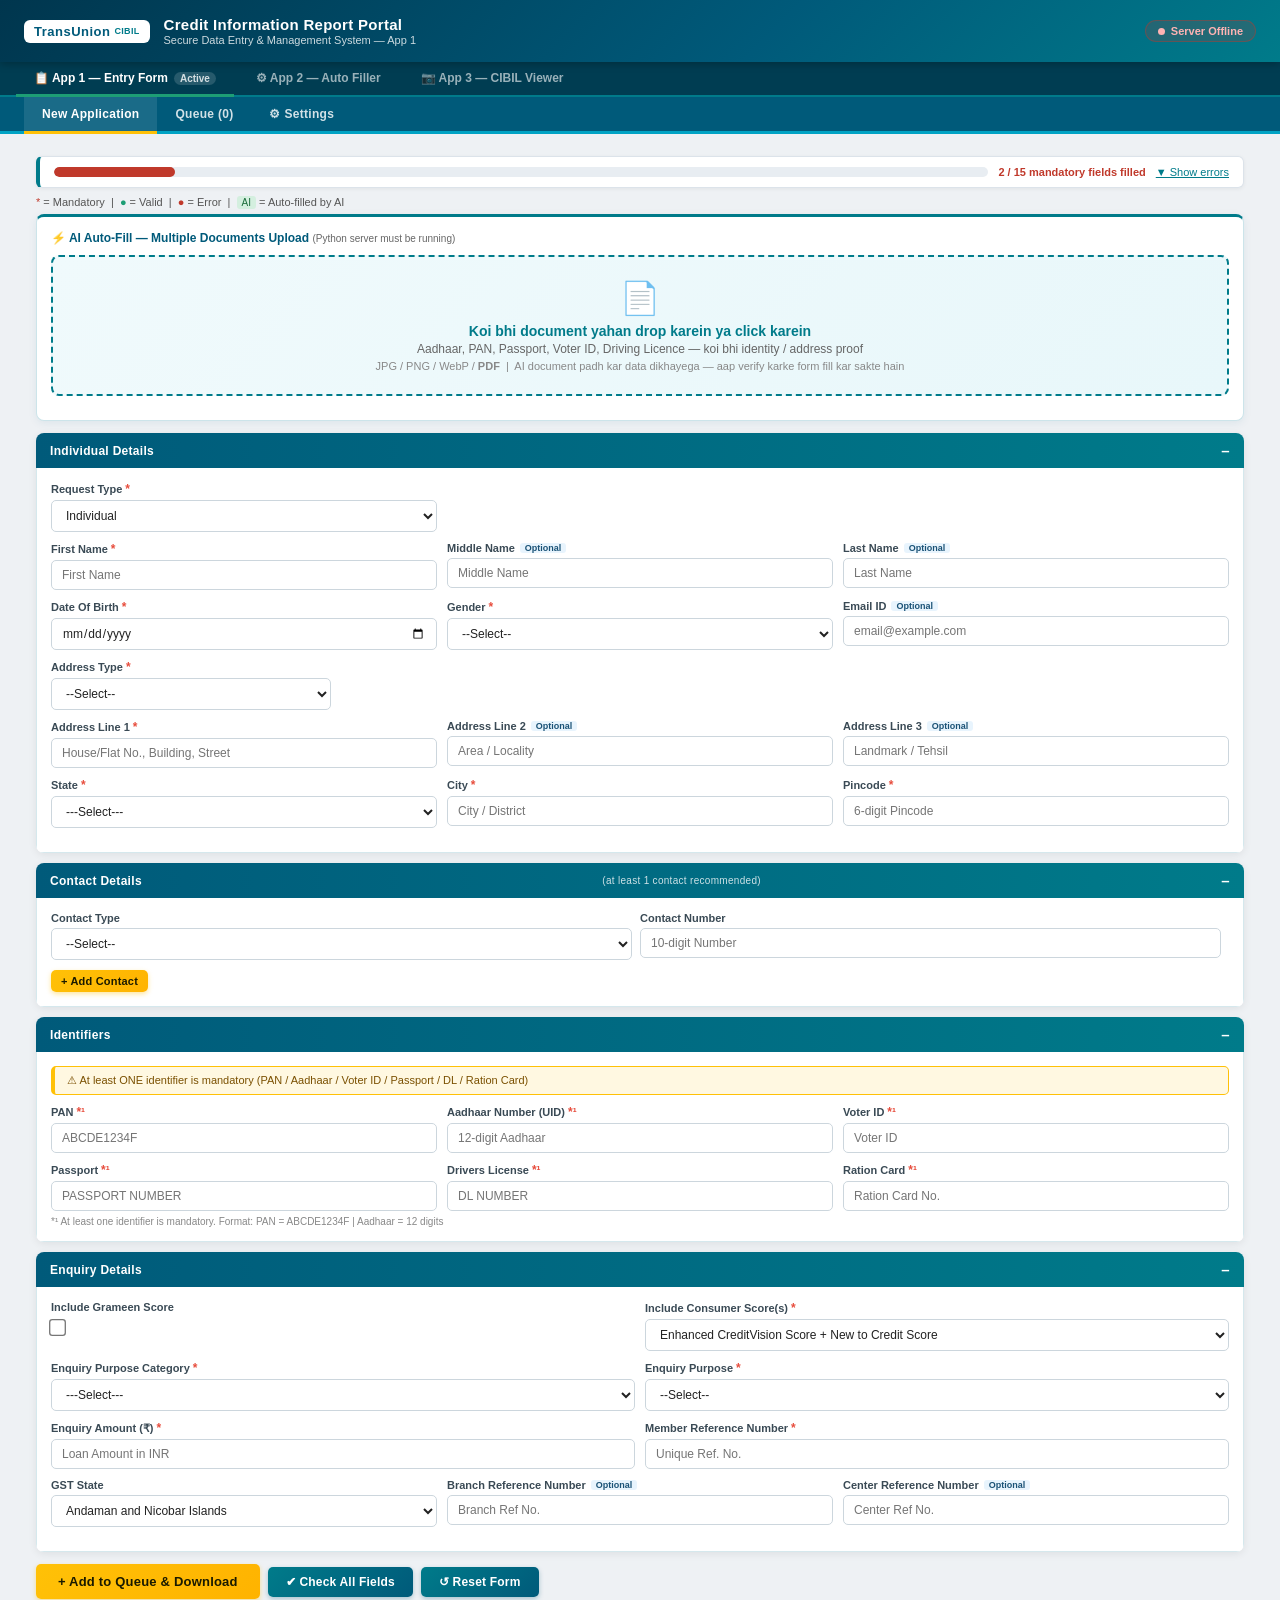
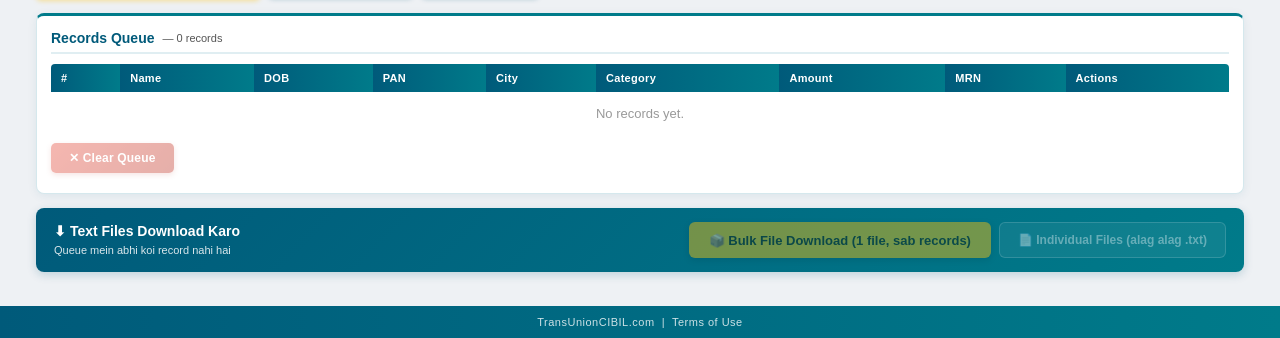
==== commit d26b52c6: "Feature: App 3 — CIBIL Live Viewer tab (screenshot + CAPTCHA/OTP controls) - New App3_CIBIL_Viewer.h" ====
--- a/App1_CIBIL_Entry_Form.html
+++ b/App1_CIBIL_Entry_Form.html
@@ -42,13 +42,16 @@
 </div>
 
 <div class="app-switcher">
-  <a href="App1_CIBIL_Entry_Form.html" class="active">
+  <a href="App1_CIBIL_Entry_Form.html" data-app="1" class="active">
     &#128203; App 1 &mdash; Entry Form
     <span class="app-badge">Active</span>
   </a>
-  <a href="App2_CIBIL_Auto_Filler.html" id="switchToApp2Tab">
+  <a href="App2_CIBIL_Auto_Filler.html" data-app="2" id="switchToApp2Tab">
     &#9881; App 2 &mdash; Auto Filler
     <span class="q-badge" id="app2QueueBadge" style="display:none">0</span>
+  </a>
+  <a href="App3_CIBIL_Viewer.html" data-app="3">
+    &#128247; App 3 &mdash; CIBIL Viewer
   </a>
 </div>
 
